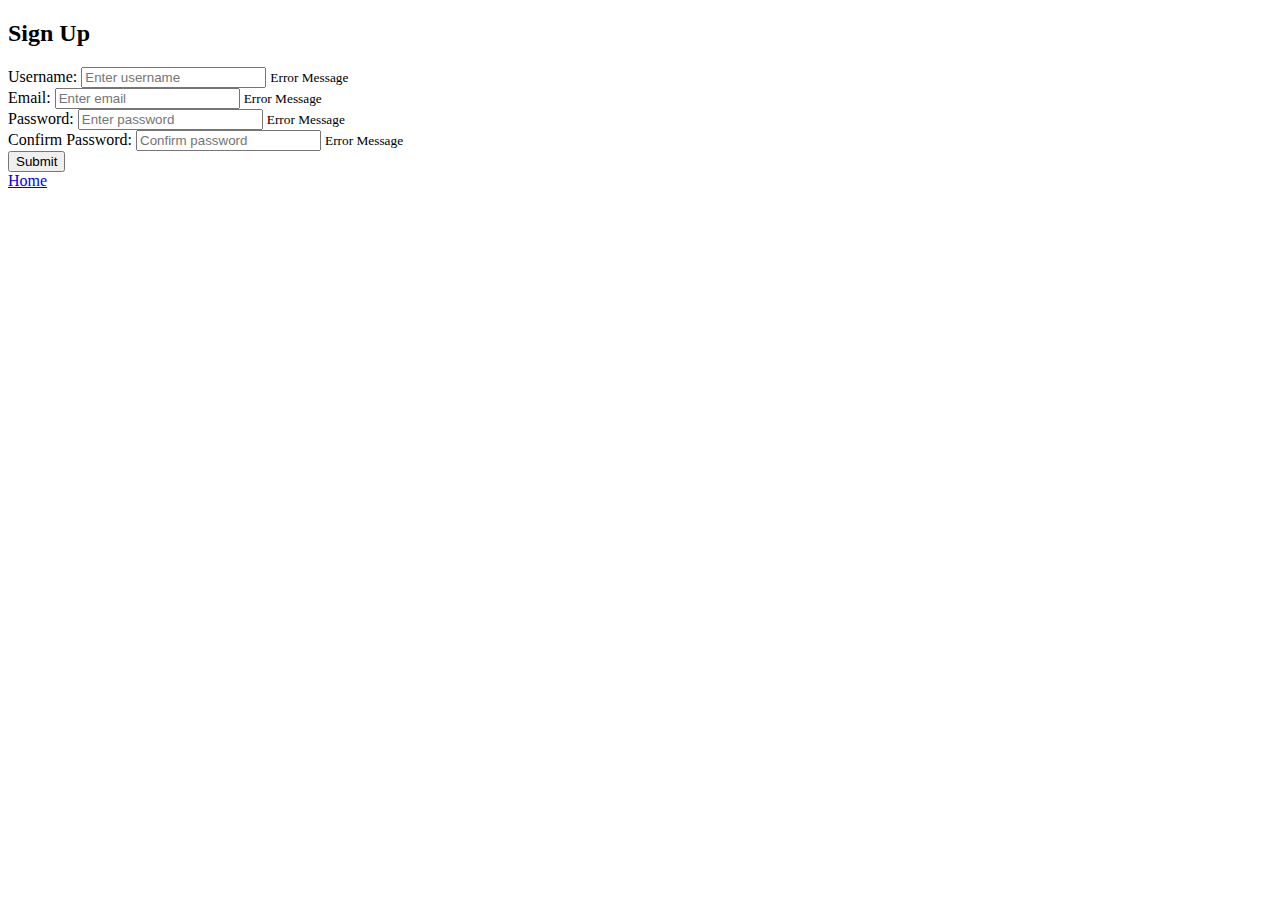
==== p01/index.html @ 7cb3dc77 "HTML for Project Form Validation" ====
<!DOCTYPE html >
    <html lang="en">
        <head>
            <meta charset="UTF-8" />
            <meta http-equiv="X-UA-Compatible" content="IE=edge" />
            <meta name="viewport" content="width=device-width, initial-scale=1.0" />
            <title>HTML Form Validation</title>
            <link rel="stylesheet" href="style.css" />
        </head>
        <body>
            <div className="container">
                <form id="form" className="form">
                    <h2>Sign Up</h2>
                    <div class="form-control">
                        <label for="username">Username: </label>
                        <input type="text" id="username" placeholder="Enter username">
                        <small>Error Message</small>
                    </div>

                    <div class="form-control">
                        <label for="email">Email: </label>
                        <input type="text" id="email" placeholder="Enter email">
                        <small>Error Message</small>
                    </div>

                    <div class="form-control">
                        <label for="password">Password: </label>
                        <input type="password" id="password" placeholder="Enter password">
                        <small>Error Message</small>
                    </div>
                    
                    <div class="form-control">
                        <label for="password2">Confirm Password: </label>
                        <input type="password" id="password2" placeholder="Confirm password">
                        <small>Error Message</small>
                    </div>
                    <button>Submit</button>
                </form>
                <a href="/index.html">Home</a>
            </div>

            <script src="script.js"></script>
        </body>
    </html>
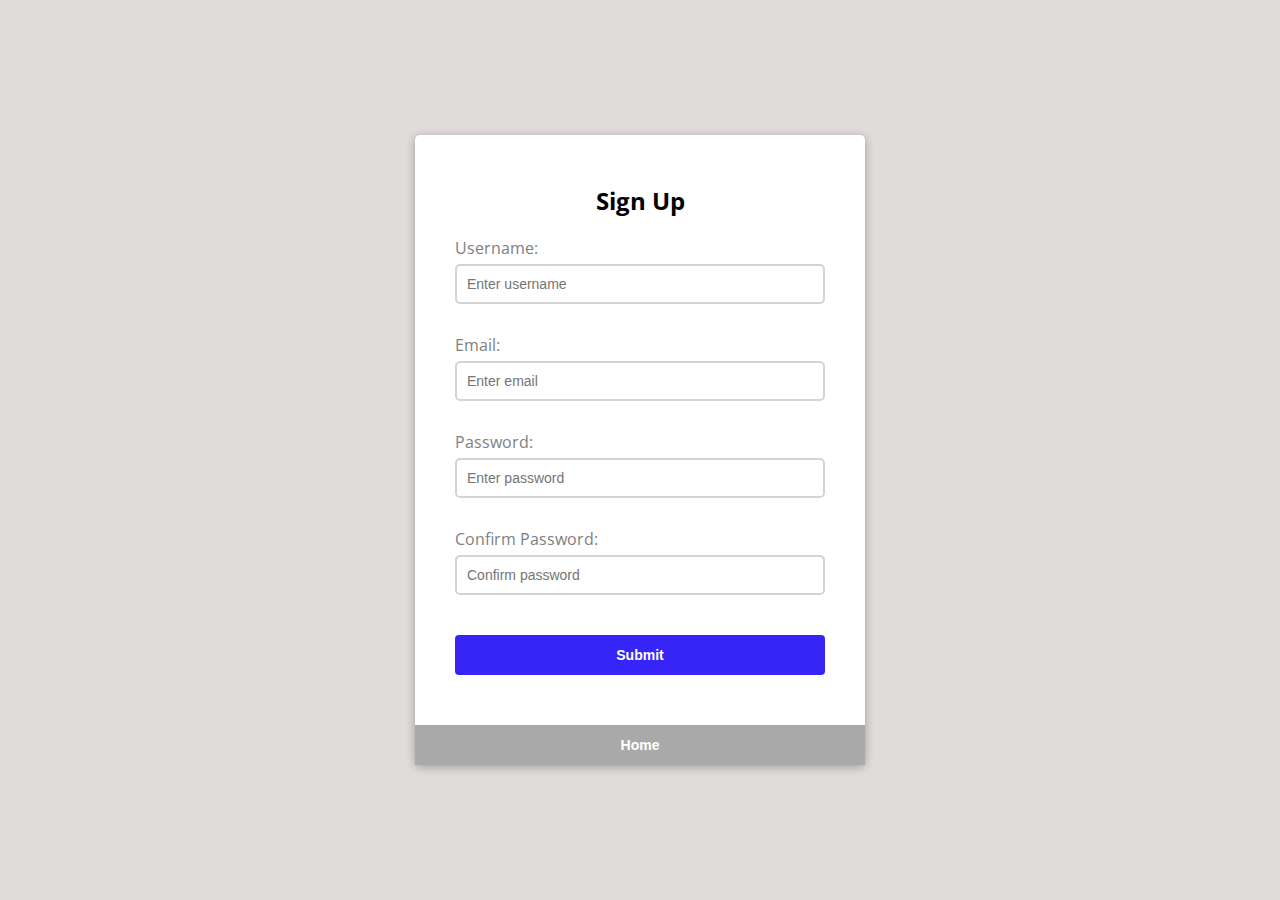
==== commit fefbbd48: "Project CSS Completed" ====
--- a/p01/index.html
+++ b/p01/index.html
@@ -8,8 +8,8 @@
             <link rel="stylesheet" href="style.css" />
         </head>
         <body>
-            <div className="container">
-                <form id="form" className="form">
+            <div class="container">
+                <form id="form" class="form">
                     <h2>Sign Up</h2>
                     <div class="form-control">
                         <label for="username">Username: </label>
@@ -35,10 +35,15 @@
                         <small>Error Message</small>
                     </div>
                     <button>Submit</button>
+                                        
                 </form>
-                <a href="/index.html">Home</a>
+                <a href="/index.html">
+                    <button class="home">Home</button>
+                </a>
             </div>
 
+                
+            
             <script src="script.js"></script>
         </body>
     </html>--- a/p01/style.css
+++ b/p01/style.css
@@ -0,0 +1,114 @@
+@import url('https://fonts.googleapis.com/css2?family=Open+Sans&display=swap');
+
+:root {
+    --success-color: limegreen;
+    --error-color: orangered;
+}
+
+* {
+    box-sizing: border-box;
+}
+
+body {
+    background-color: rgb(224, 220, 220);
+    font-family: 'Open Sans', sans-serif;
+    display: flex;
+    align-items: center;
+    justify-content: center;
+    min-height: 100vh;
+    margin: 0;
+}
+
+.container {
+    background-color: white;
+    border-radius: 5px;
+    box-shadow: 0 2px 10px rgba(0, 0, 0, 0.3);
+    width: 450px;
+}
+
+h2 {
+    text-align: center;
+    margin-bottom: 20px;
+}
+
+.form {
+    padding: 30px 40px;
+}
+
+.form-control {
+    margin-bottom: 10px;
+    padding-bottom: 20px;
+    position: relative;
+}
+
+.form-control label {
+    color: gray;
+    display: block;
+    margin-bottom: 5px;
+}
+
+.form-control input {
+    border: 2px solid lightgray;
+    border-radius: 5px;
+    display: block;
+    width: 100%;
+    padding: 10px;
+    font-size: 14px;
+}
+
+.form-control input:focus {
+    outline: 0;
+    border-color: gray;
+}
+
+.form-control.success input {
+    border-color: var(--success-color);
+}
+
+.form-control.error input {
+    border-color: var(--error-color);
+}
+
+.form-control small {
+    color: var(--error-color);
+    position: absolute;
+    bottom: 0;
+    left: 0;
+    visibility: hidden;
+}
+
+.form-control.error small {
+    visibility: visible;
+}
+
+.form button {
+    cursor: pointer;
+    width: 100%;
+    padding: 10px;
+    font-weight: bolder;
+    background-color: #3725f8;
+    color: white;
+    border: 2px solid #3725f8;
+    border-radius: 4px;
+    display: block;
+    font-size: 14px;
+    margin-top: 20px;
+}
+
+button.home {
+    cursor: pointer;
+    width: 100%;
+    padding: 10px;
+    font-weight: bolder;
+    background-color: darkgray;
+    color: white;
+    border: 2px solid darkgray;
+    /* border-radius: 4px; */
+    display: block;
+    font-size: 14px;
+    margin-top: 20px;
+}
+
+a {
+    text-decoration: none;
+}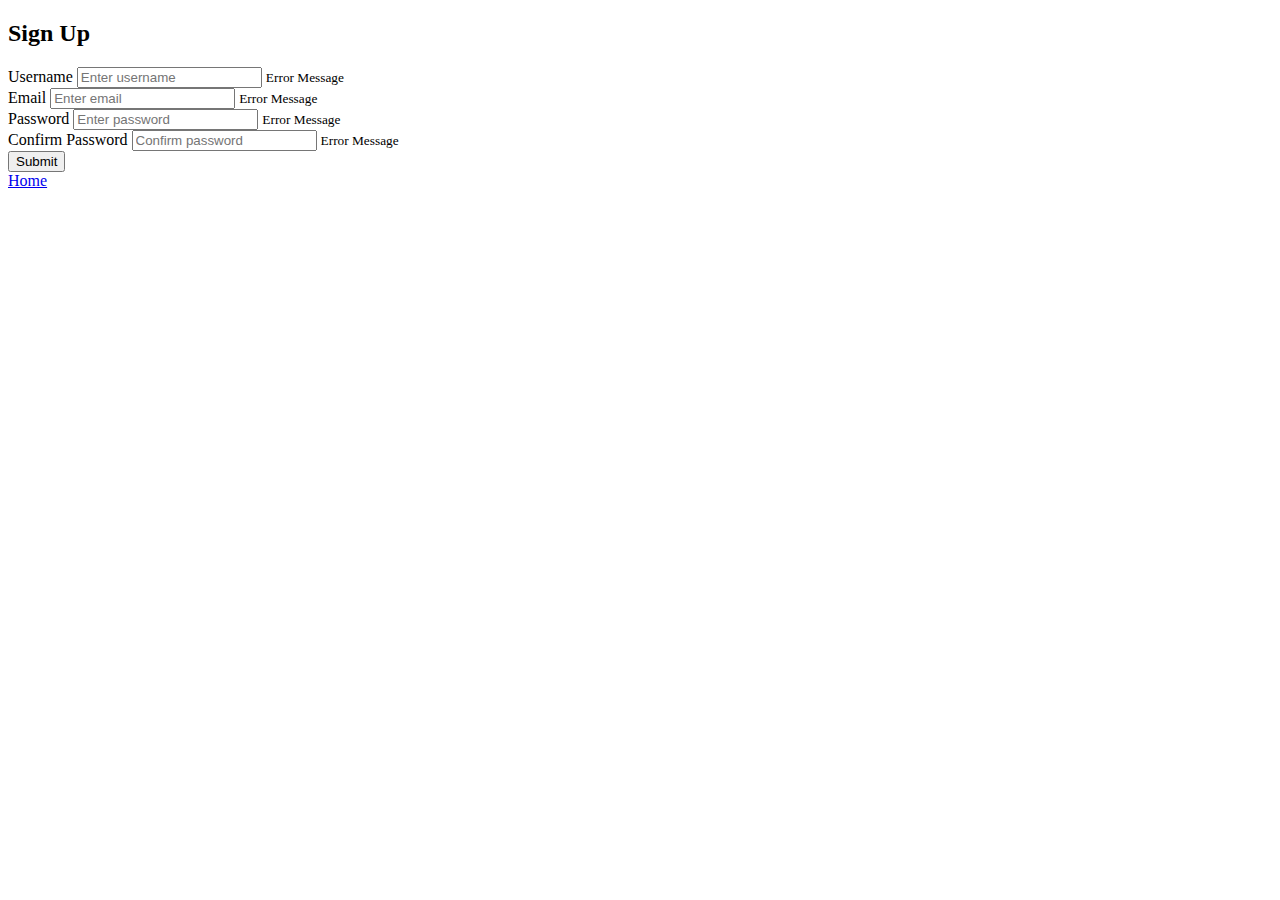
==== commit c30e577a: "html for project2" ====
--- a/p01/index.html
+++ b/p01/index.html
@@ -1,49 +1,44 @@
-<!DOCTYPE html >
-    <html lang="en">
-        <head>
-            <meta charset="UTF-8" />
-            <meta http-equiv="X-UA-Compatible" content="IE=edge" />
-            <meta name="viewport" content="width=device-width, initial-scale=1.0" />
-            <title>HTML Form Validation</title>
-            <link rel="stylesheet" href="style.css" />
-        </head>
-        <body>
-            <div class="container">
-                <form id="form" class="form">
-                    <h2>Sign Up</h2>
-                    <div class="form-control">
-                        <label for="username">Username: </label>
-                        <input type="text" id="username" placeholder="Enter username">
-                        <small>Error Message</small>
-                    </div>
-
-                    <div class="form-control">
-                        <label for="email">Email: </label>
-                        <input type="text" id="email" placeholder="Enter email">
-                        <small>Error Message</small>
-                    </div>
-
-                    <div class="form-control">
-                        <label for="password">Password: </label>
-                        <input type="password" id="password" placeholder="Enter password">
-                        <small>Error Message</small>
-                    </div>
-                    
-                    <div class="form-control">
-                        <label for="password2">Confirm Password: </label>
-                        <input type="password" id="password2" placeholder="Confirm password">
-                        <small>Error Message</small>
-                    </div>
-                    <button>Submit</button>
-                                        
-                </form>
-                <a href="/index.html">
-                    <button class="home">Home</button>
-                </a>
+<!DOCTYPE html>
+<html lang="en">
+<head>
+    <meta charset="UTF-8">
+    <meta name="viewport" content="width=device-width, initial-scale=1.0">
+    <title>HTML Form Validation</title>
+    <link rel="stylesheet" href="/p01/style.css">
+</head>
+<body>
+    
+    <div class="container">
+        <form class="form" id="form">
+            <h2>Sign Up</h2>
+            <div class="form-control">
+                <label for="username">Username</label>
+                <input type="text" id="username" placeholder="Enter username">
+                <small>Error Message</small>
             </div>
 
-                
-            
-            <script src="script.js"></script>
-        </body>
-    </html>+            <div class="form-control">
+                <label for="email">Email</label>
+                <input type="text" id="email" placeholder="Enter email">
+                <small>Error Message</small>
+            </div>
+
+            <div class="form-control">
+                <label for="password">Password</label>
+                <input type="password" id="password" placeholder="Enter password">
+                <small>Error Message</small>
+            </div>
+
+            <div class="form-control">
+                <label for="password2">Confirm Password</label>
+                <input type="password" id="password2" placeholder="Confirm password">
+                <small>Error Message</small>
+            </div>
+            <button>Submit</button>
+        </form>
+        <a href="../index.html">Home</a>
+    </div>
+
+    <script src="/p01/script.js"></script>
+</body>
+</html>